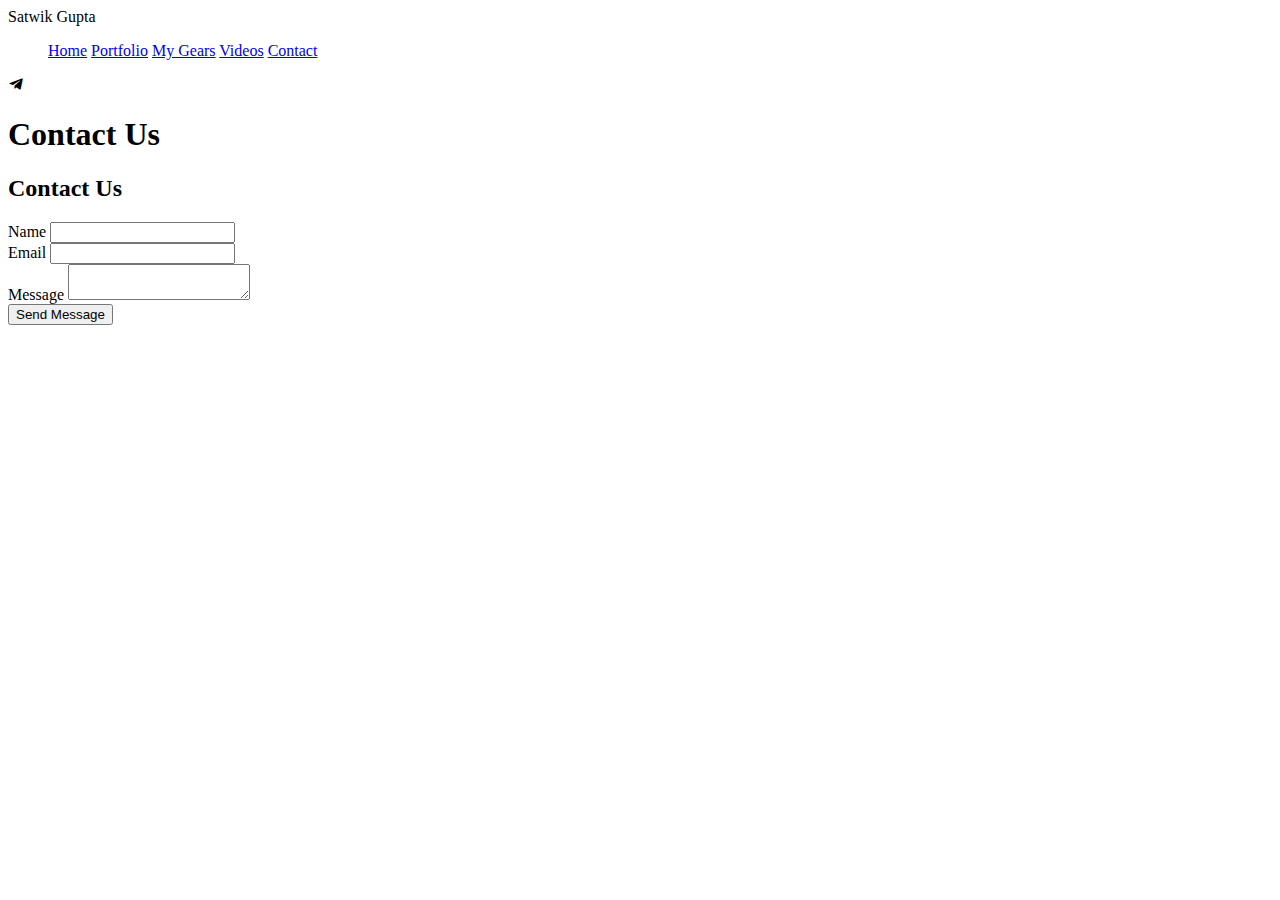
==== contact.html @ dba19018 "contact.html" ====
<!DOCTYPE html>
<html lang="en">
<head>

    <meta charset="UTF-8">
    <meta name="viewport" content="width=device-width, initial-scale=1.0">
    <title>Contact | Satwik Gupta</title>
    <link rel="stylesheet" href="contact.css">
    <link rel="shortcut icon" href="fav-icon.PNG" type="image/x-icon">
    <link href='https://unpkg.com/boxicons@2.1.4/css/boxicons.min.css' rel='stylesheet'>

</head>
<body>


<!-- +++ NAV BAR +++ -->

<header>
    <div class="logo">Satwik Gupta</div>
    <input type="checkbox" id="nav_check" hidden>
    <nav>
        <ul>
            
                <a href="index.html">Home</a>
            
            
                <a href="portfolio.html">Portfolio</a>
            
            
                <a href="gears.html">My Gears</a>
            
            
                <a href="videos.html">Videos</a>
            
            
                <a href="contact.html"   class="active">Contact</a>
            
        </ul>
    </nav>
    <label for="nav_check" class="hamburger">
        <div></div>
        <div></div>
        <div></div>
    </label>
</header>

<div class="icon">
    <i class='bx bxl-telegram'></i>
</div>

<div class="icon-txt">
    <h1>Contact Us</h1>
</div>




<div class="container">
    <h2>Contact Us</h2>
    <form id="contact-form">
        <div class="form-group">
            <label for="name">Name</label>
            <input type="text" id="name" name="name" required>
        </div>
        <div class="form-group">
            <label for="email">Email</label>
            <input type="email" id="email" name="email" required>
        </div>
        <div class="form-group">
            <label for="message">Message</label>
            <textarea id="message" name="message" required></textarea>
        </div>
        <div class="form-group">
            <button type="submit">Send Message</button>
        </div>
    </form>
</div>









    
</body>
</html>
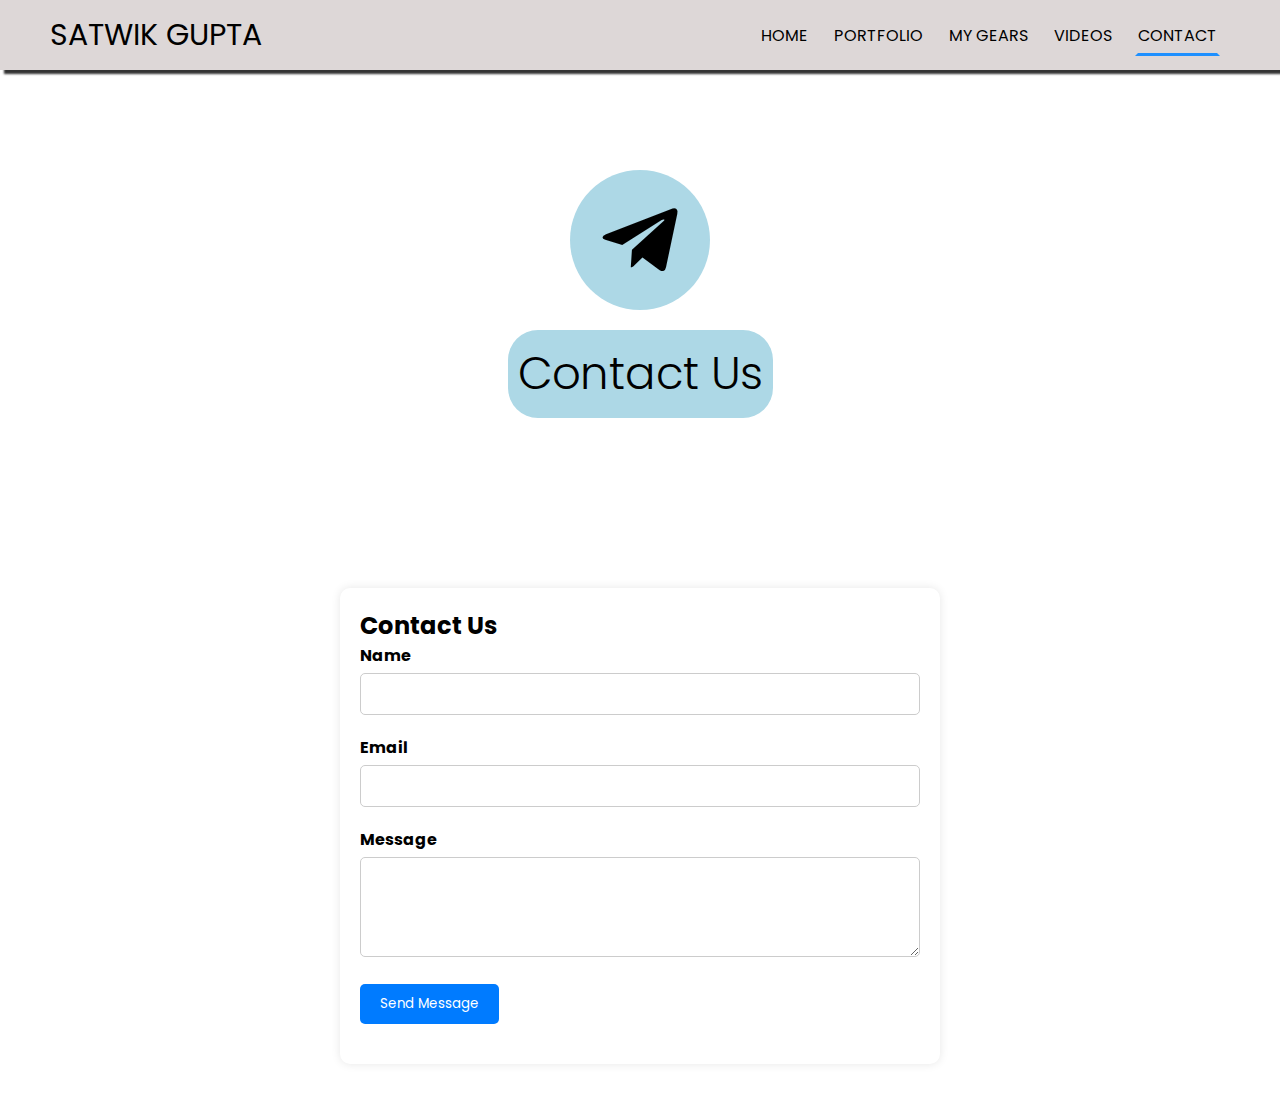
==== commit 48bb2a0d: "contact.html" ====
--- a/contact.html
+++ b/contact.html
@@ -7,7 +7,7 @@
     <meta name="viewport" content="width=device-width, initial-scale=1.0">
     <title>Contact | Satwik Gupta</title>
     <link rel="stylesheet" href="contact.css">
-    <link rel="shortcut icon" href="fav-icon.PNG" type="image/x-icon">
+    <link rel="shortcut icon" href="satwik.png" type="image/x-icon">
     <link href='https://unpkg.com/boxicons@2.1.4/css/boxicons.min.css' rel='stylesheet'>
 
 </head>
--- a/contact.css
+++ b/contact.css
@@ -0,0 +1,309 @@
+
+@import url('https://fonts.googleapis.com/css2?family=Poppins:ital,wght@0,100;0,200;0,300;0,400;0,500;0,600;0,700;0,800;0,900;1,100;1,200;1,300;1,400;1,500;1,600;1,700;1,800;1,900&display=swap');
+
+*{
+    margin: 0;
+    padding: 0;
+    font-family: 'Poppins', sans-serif;
+    box-sizing: border-box;
+    scroll-behavior: smooth;
+}
+
+body {
+    background: white;
+}
+
+header {
+    background: #ddd7d7;
+    width: 100%;
+    height: 70px;
+    display: flex;
+    box-shadow: 4px 4px 2px #333;
+    align-items: center;
+    justify-content: space-between;
+    padding: 0 50px;
+    margin-bottom: 3px;
+}
+
+header .logo {
+    font-size: 30px;
+    text-transform: uppercase;
+    transition: 0.6s ease-in-out;
+}
+
+header .logo:hover{
+    transform: scale(1.1);
+    color: dodgerblue;
+    font-weight: 400;
+}
+
+header nav ul {
+    display: flex;
+}
+
+header nav ul a {
+    display: inline-block;
+    color: #000;
+    padding: 5px 0;
+    margin: 0 10px;
+    text-decoration: none;
+    border: 3px solid transparent;
+    text-transform: uppercase;
+    transition: 0.2s;
+}
+
+header nav ul a:hover,
+header nav ul a.active {
+    border-bottom-color: dodgerblue;
+}
+
+.hamburger {
+    cursor: pointer;
+    display: none;
+}
+
+.hamburger div {
+    width: 30px;
+    height: 3px;
+    margin: 5px 0;
+    background: #000;
+}
+
+.icon{
+    display: flex;
+    align-items: center;
+    justify-content: center;
+    margin-top: 100px;
+}
+
+.icon i{
+    font-size: 90px;
+    color: #000;
+    padding: 25px;
+    background: lightblue;
+    border-radius: 50%;
+    margin-bottom: 20px;
+}
+
+.icon-txt{
+    display: flex;
+    align-items: center;
+    justify-content: center;
+}
+
+.icon-txt h1{
+    font-size: 45px;
+    font-weight: 300;
+    padding: 10px;
+    background: lightblue;
+    border-radius: 30px;
+    margin-bottom: 120px;
+}
+
+.container {
+    max-width: 600px;
+    margin: 50px auto;
+    padding: 20px;
+    background-color: #fff;
+    border-radius: 10px;
+    box-shadow: 0 0 10px rgba(0, 0, 0, 0.1);
+}
+.form-group {
+    margin-bottom: 20px;
+}
+.form-group label {
+    display: block;
+    margin-bottom: 5px;
+    font-weight: bold;
+}
+.form-group input, .form-group textarea {
+    width: 100%;
+    padding: 10px;
+    border: 1px solid #ccc;
+    border-radius: 5px;
+}
+.form-group textarea {
+    height: 100px;
+}
+.form-group button {
+    padding: 10px 20px;
+    background-color: #007bff;
+    border: none;
+    color: #fff;
+    border-radius: 5px;
+    cursor: pointer;
+}
+@media only screen and (max-width: 900px) {
+    header {
+        padding: 0 30px;
+    }
+}
+
+@media only screen and (max-width: 700px) {
+    .hamburger {
+        display: block;
+    }
+
+    header nav {
+        position: absolute;
+        width: 100%;
+        left: -100%;
+        top: 70px;
+        width: 100%;
+        background: #fff;
+        padding: 30px;
+        transition: 0.3s;
+    }
+
+    header #nav_check:checked ~ nav {
+        left: 0;
+    }
+
+    header nav ul {
+        display: block;
+    }
+
+    header nav ul a {
+        margin: 5px 0;
+    }
+
+    header .logo{
+        font-size: 20px;
+    }
+}
+
+
+@media only screen and (max-width: 768px) {
+    .hamburger {
+        display: block;
+    }
+
+    header nav {
+        position: absolute;
+        width: 100%;
+        left: -100%;
+        top: 70px;
+        width: 100%;
+        background: #fff;
+        padding: 30px;
+        transition: 0.3s;
+    }
+
+    header #nav_check:checked ~ nav {
+        left: 0;
+    }
+
+    header nav ul {
+        display: block;
+    }
+
+    header nav ul a {
+        margin: 5px 0;
+    }
+
+    header .logo{
+        font-size: 20px;
+    }
+}
+
+
+
+
+
+
+
+
+
+
+
+
+
+
+
+
+
+
+
+
+
+
+
+
+
+
+
+
+
+
+@media only screen and (max-width: 900px) {
+    header {
+        padding: 0 30px;
+    }
+}
+
+@media only screen and (max-width: 700px) {
+    .hamburger {
+        display: block;
+    }
+
+    header nav {
+        position: absolute;
+        width: 100%;
+        left: -100%;
+        top: 70px;
+        width: 100%;
+        background: #fff;
+        padding: 30px;
+        transition: 0.3s;
+    }
+
+    header #nav_check:checked ~ nav {
+        left: 0;
+    }
+
+    header nav ul {
+        display: block;
+    }
+
+    header nav ul a {
+        margin: 5px 0;
+    }
+
+    header .logo{
+        font-size: 20px;
+    }
+}
+
+
+@media only screen and (max-width: 768px) {
+    .hamburger {
+        display: block;
+    }
+
+    header nav {
+        position: absolute;
+        width: 100%;
+        left: -100%;
+        top: 70px;
+        width: 100%;
+        background: #fff;
+        padding: 30px;
+        transition: 0.3s;
+    }
+
+    header #nav_check:checked ~ nav {
+        left: 0;
+    }
+
+    header nav ul {
+        display: block;
+    }
+
+    header nav ul a {
+        margin: 5px 0;
+    }
+
+    header .logo{
+        font-size: 20px;
+    }
+}
